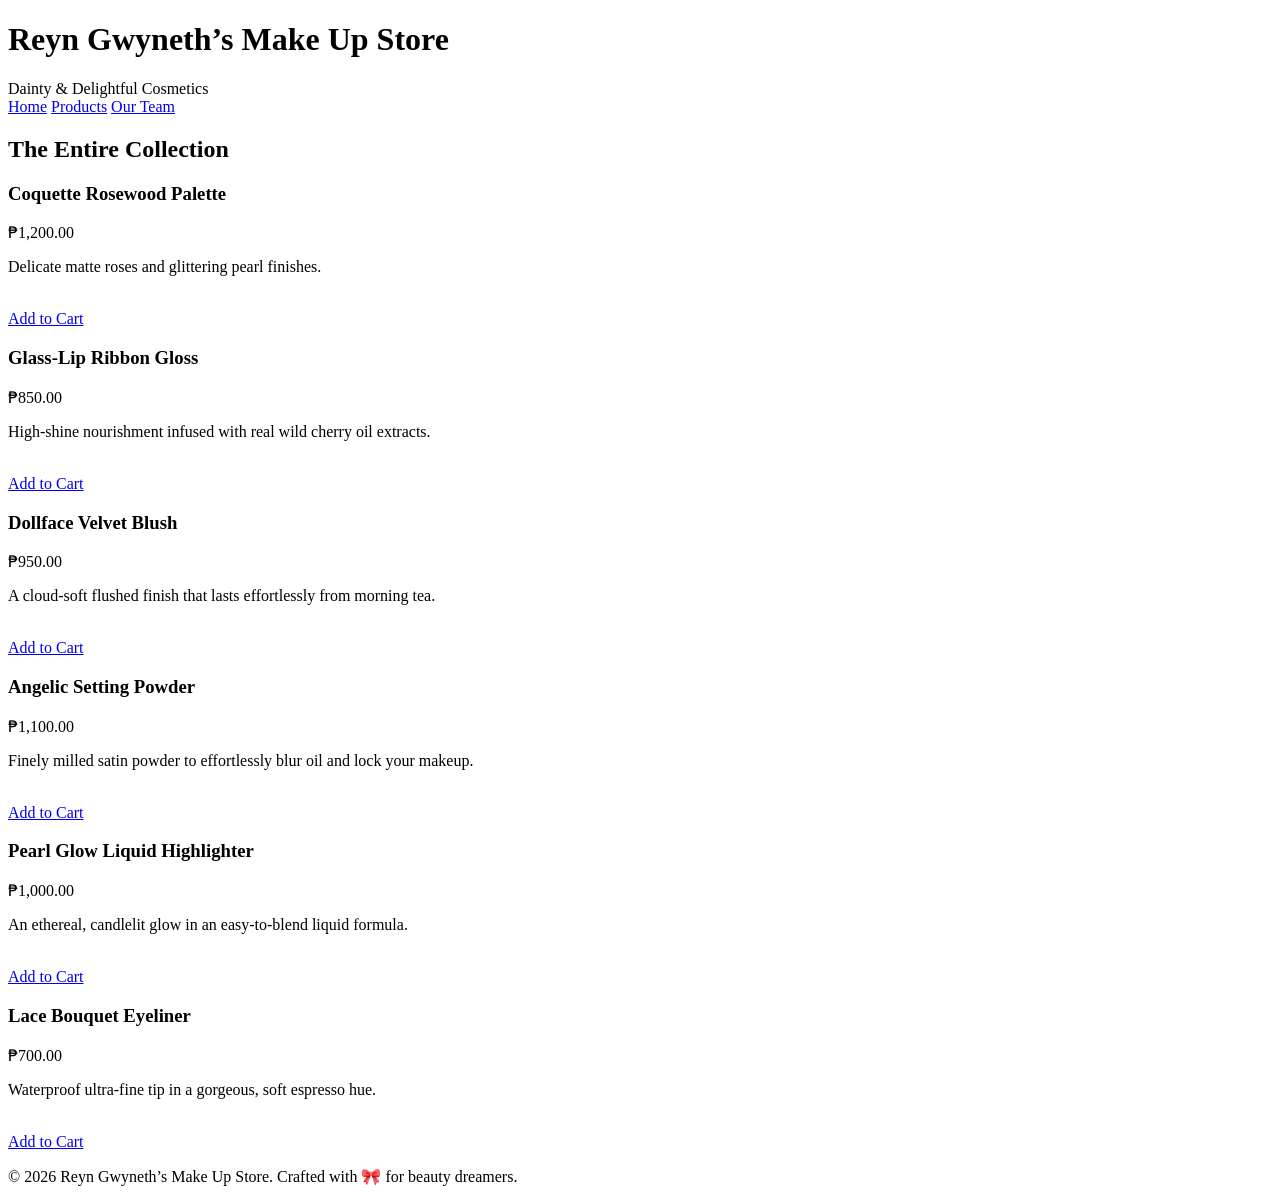
==== products.html @ 77e6851c "Add files via upload" ====
<!DOCTYPE html>
<html lang="en">
<head>
    <meta charset="UTF-8">
    <meta name="viewport" content="width=device-width, initial-scale=1.0">
    <title>Products - Reyn Gwyneth’s Make Up Store</title>
    <link rel="stylesheet" href="css/style.css">
</head>
<body>
    <header>
        <div class="logo-container">
            <h1>Reyn Gwyneth’s Make Up Store</h1>
            <span>Dainty & Delightful Cosmetics</span>
        </div>
        <nav>
            <a href="index.html">Home</a>
            <a href="products.html">Products</a>
            <a href="team.html">Our Team</a>
        </nav>
    </header>

    <main class="container">
        <h2 class="section-title">The Entire Collection</h2>
        <div class="grid-3">
            <div class="card">
                <h3>Coquette Rosewood Palette</h3>
                <p class="price">₱1,200.00</p>
                <p>Delicate matte roses and glittering pearl finishes.</p>
                <br><a href="#" class="btn">Add to Cart</a>
            </div>
            <div class="card">
                <h3>Glass-Lip Ribbon Gloss</h3>
                <p class="price">₱850.00</p>
                <p>High-shine nourishment infused with real wild cherry oil extracts.</p>
                <br><a href="#" class="btn">Add to Cart</a>
            </div>
            <div class="card">
                <h3>Dollface Velvet Blush</h3>
                <p class="price">₱950.00</p>
                <p>A cloud-soft flushed finish that lasts effortlessly from morning tea.</p>
                <br><a href="#" class="btn">Add to Cart</a>
            </div>
            <div class="card">
                <h3>Angelic Setting Powder</h3>
                <p class="price">₱1,100.00</p>
                <p>Finely milled satin powder to effortlessly blur oil and lock your makeup.</p>
                <br><a href="#" class="btn">Add to Cart</a>
            </div>
            <div class="card">
                <h3>Pearl Glow Liquid Highlighter</h3>
                <p class="price">₱1,000.00</p>
                <p>An ethereal, candlelit glow in an easy-to-blend liquid formula.</p>
                <br><a href="#" class="btn">Add to Cart</a>
            </div>
            <div class="card">
                <h3>Lace Bouquet Eyeliner</h3>
                <p class="price">₱700.00</p>
                <p>Waterproof ultra-fine tip in a gorgeous, soft espresso hue.</p>
                <br><a href="#" class="btn">Add to Cart</a>
            </div>
        </div>
    </main>

    <footer>
        <p>&copy; 2026 Reyn Gwyneth’s Make Up Store. Crafted with 🎀 for beauty dreamers.</p>
    </footer>
</body>
</html>
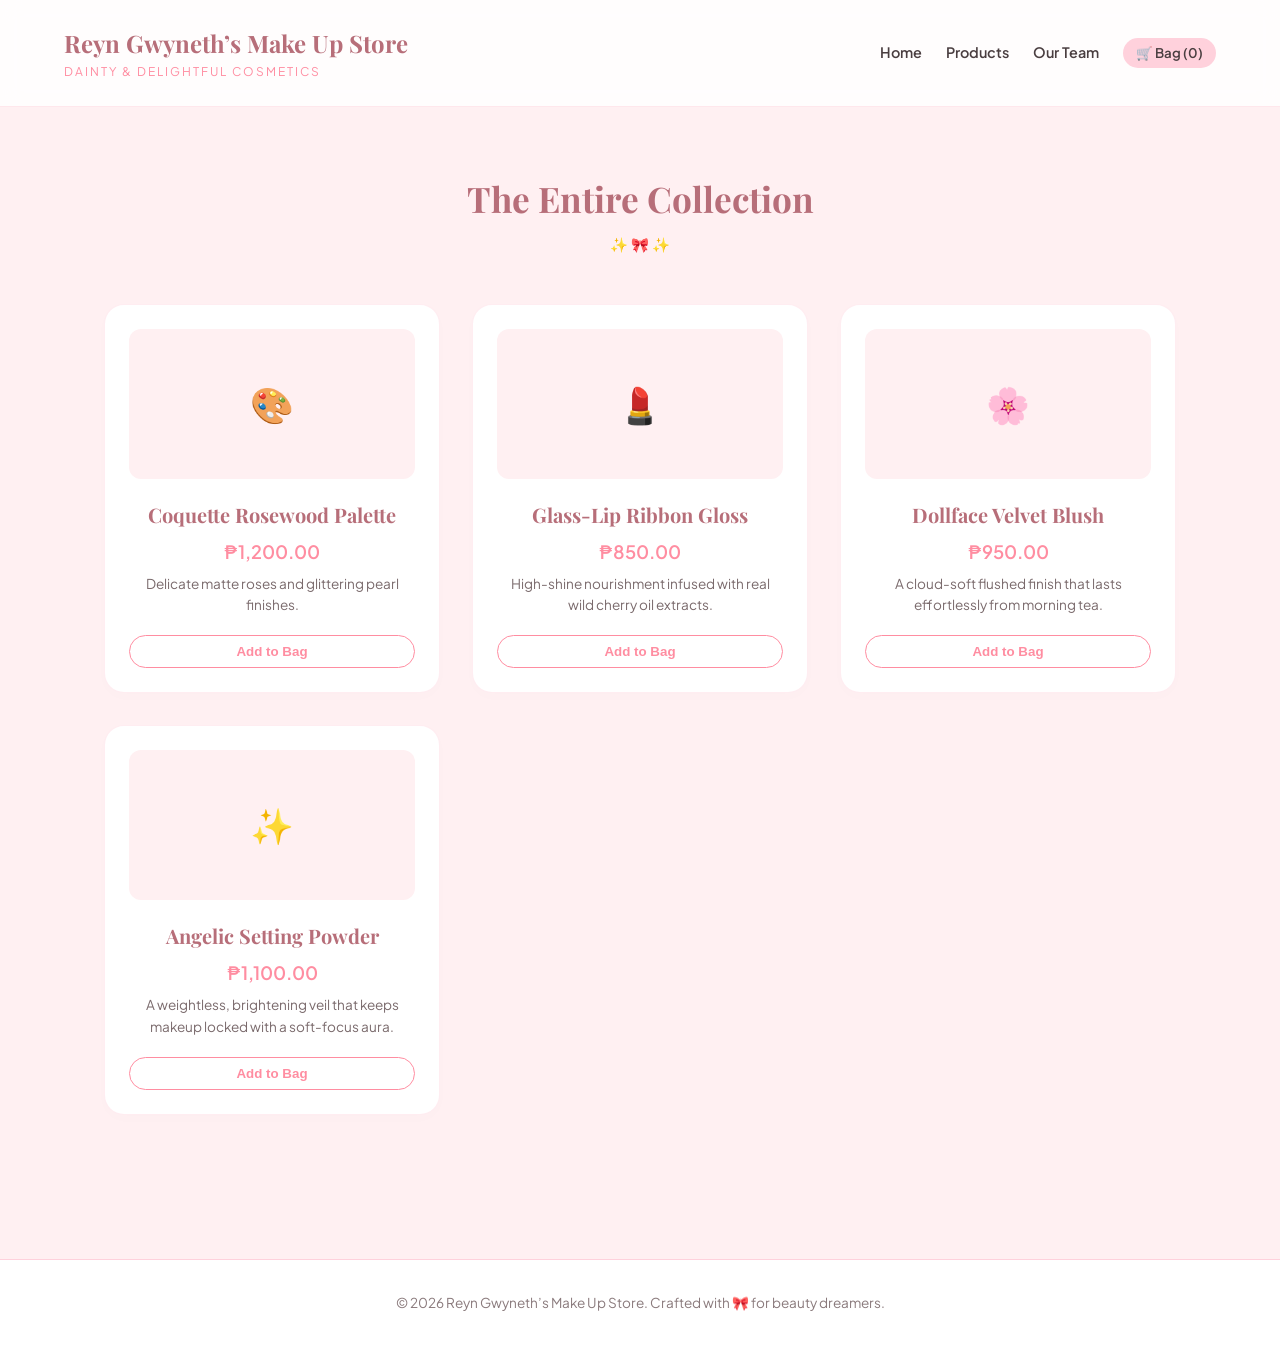
==== commit 4ba550c7: "Add products.html for makeup store collection" ====
--- a/products.html
+++ b/products.html
@@ -3,66 +3,304 @@
 <head>
     <meta charset="UTF-8">
     <meta name="viewport" content="width=device-width, initial-scale=1.0">
-    <title>Products - Reyn Gwyneth’s Make Up Store</title>
-    <link rel="stylesheet" href="css/style.css">
+    <title>The Entire Collection - Reyn Gwyneth’s Make Up Store</title>
+    
+    <!-- Elegant Typography -->
+    <link rel="preconnect" href="https://fonts.googleapis.com">
+    <link rel="preconnect" href="https://fonts.gstatic.com" crossorigin>
+    <link href="https://fonts.googleapis.com/css2?family=Playfair+Display:ital,wght@0,400..700;1,400..700&family=Plus+Jakarta+Sans:wght@300;400;600&display=swap" rel="stylesheet">
+    
+    <style>
+        /* --- Girly Theme Variables --- */
+        :root {
+            --pink-light: #FFF0F2;
+            --pink-base: #FFD1DC;
+            --pink-dark: #FF8DA1;
+            --rose-gold: #B76E79;
+            --text-color: #4A3E40;
+            --white: #FFFFFF;
+            --font-serif: 'Playfair Display', serif;
+            --font-sans: 'Plus Jakarta Sans', sans-serif;
+            --shadow: 0 8px 24px rgba(255, 141, 161, 0.15);
+            --transition: all 0.3s ease;
+        }
+
+        * {
+            box-sizing: border-box;
+            margin: 0;
+            padding: 0;
+        }
+
+        body {
+            font-family: var(--font-sans);
+            color: var(--text-color);
+            background-color: var(--pink-light);
+            line-height: 1.6;
+            overflow-x: hidden;
+        }
+
+        /* Pretty pink scrollbar */
+        ::-webkit-scrollbar {
+            width: 8px;
+        }
+        ::-webkit-scrollbar-track {
+            background: var(--pink-light);
+        }
+        ::-webkit-scrollbar-thumb {
+            background: var(--pink-base);
+            border-radius: 10px;
+        }
+
+        /* --- Header & Navigation --- */
+        header {
+            background-color: rgba(255, 255, 255, 0.85);
+            backdrop-filter: blur(10px);
+            padding: 1.5rem 5%;
+            display: flex;
+            justify-content: space-between;
+            align-items: center;
+            position: sticky;
+            top: 0;
+            z-index: 1000;
+            border-bottom: 1px solid rgba(255, 209, 220, 0.5);
+        }
+
+        .logo-area h1 {
+            font-family: var(--font-serif);
+            font-size: 1.5rem;
+            color: var(--rose-gold);
+            font-weight: 700;
+        }
+
+        .logo-area span {
+            font-size: 0.75rem;
+            text-transform: uppercase;
+            letter-spacing: 2px;
+            color: var(--pink-dark);
+            display: block;
+        }
+
+        nav {
+            display: flex;
+            gap: 1.5rem;
+            align-items: center;
+        }
+
+        nav a {
+            text-decoration: none;
+            color: var(--text-color);
+            font-weight: 600;
+            font-size: 0.9rem;
+            transition: var(--transition);
+        }
+
+        nav a:hover {
+            color: var(--pink-dark);
+        }
+
+        .cart-icon {
+            background: var(--pink-base);
+            border: none;
+            padding: 0.4rem 0.8rem;
+            border-radius: 20px;
+            font-family: var(--font-sans);
+            font-weight: 600;
+            color: var(--text-color);
+            cursor: pointer;
+        }
+
+        /* --- Product Layout Grid --- */
+        main {
+            padding: 4rem 5%;
+            max-width: 1200px;
+            margin: 0 auto;
+        }
+
+        .section-title {
+            text-align: center;
+            font-family: var(--font-serif);
+            font-size: 2.2rem;
+            color: var(--rose-gold);
+            margin-bottom: 3rem;
+        }
+
+        .section-title::after {
+            content: '✨ 🎀 ✨';
+            display: block;
+            font-size: 0.9rem;
+            margin-top: 0.4rem;
+        }
+
+        .product-grid {
+            display: grid;
+            grid-template-columns: repeat(auto-fit, minmax(260px, 1fr));
+            gap: 2rem;
+        }
+
+        .product-card {
+            background: var(--white);
+            border-radius: 20px;
+            padding: 1.5rem;
+            text-align: center;
+            border: 1px solid rgba(255, 209, 220, 0.4);
+            transition: var(--transition);
+            display: flex;
+            flex-direction: column;
+            justify-content: space-between;
+            box-shadow: 0 4px 15px rgba(0,0,0,0.01);
+        }
+
+        .product-card:hover {
+            transform: translateY(-5px);
+            box-shadow: var(--shadow);
+            border-color: var(--pink-base);
+        }
+
+        .product-img-placeholder {
+            width: 100%;
+            height: 150px;
+            background-color: var(--pink-light);
+            border-radius: 12px;
+            margin-bottom: 1.2rem;
+            display: flex;
+            align-items: center;
+            justify-content: center;
+            font-size: 2.2rem;
+        }
+
+        .product-card h3 {
+            font-family: var(--font-serif);
+            font-size: 1.25rem;
+            color: var(--rose-gold);
+            margin-bottom: 0.4rem;
+        }
+
+        .price {
+            font-weight: 600;
+            color: var(--pink-dark);
+            font-size: 1.15rem;
+            margin-bottom: 0.4rem;
+        }
+
+        .description {
+            font-size: 0.85rem;
+            color: #7a6a6c;
+            margin-bottom: 1.2rem;
+        }
+
+        .add-to-cart-btn {
+            background: transparent;
+            border: 1.5px solid var(--pink-dark);
+            color: var(--pink-dark);
+            padding: 0.5rem 1.2rem;
+            border-radius: 20px;
+            font-weight: 600;
+            cursor: pointer;
+            transition: var(--transition);
+            width: 100%;
+        }
+
+        .add-to-cart-btn:hover {
+            background: var(--pink-dark);
+            color: var(--white);
+        }
+
+        footer {
+            background-color: var(--white);
+            text-align: center;
+            padding: 2rem 1.5rem;
+            margin-top: 5rem;
+            border-top: 1px solid var(--pink-base);
+            font-size: 0.85rem;
+            color: #8a7a7c;
+        }
+
+        /* Mobile Responsiveness */
+        @media (max-width: 768px) {
+            header {
+                flex-direction: column;
+                gap: 1rem;
+                text-align: center;
+            }
+        }
+    </style>
 </head>
 <body>
+
     <header>
-        <div class="logo-container">
+        <div class="logo-area">
             <h1>Reyn Gwyneth’s Make Up Store</h1>
-            <span>Dainty & Delightful Cosmetics</span>
+            <span>Dainty &amp; Delightful Cosmetics</span>
         </div>
         <nav>
             <a href="index.html">Home</a>
             <a href="products.html">Products</a>
             <a href="team.html">Our Team</a>
+            <button class="cart-icon">🛒 Bag (<span id="cart-count">0</span>)</button>
         </nav>
     </header>
 
-    <main class="container">
+    <main>
         <h2 class="section-title">The Entire Collection</h2>
-        <div class="grid-3">
-            <div class="card">
-                <h3>Coquette Rosewood Palette</h3>
-                <p class="price">₱1,200.00</p>
-                <p>Delicate matte roses and glittering pearl finishes.</p>
-                <br><a href="#" class="btn">Add to Cart</a>
+        
+        <div class="product-grid">
+            <!-- Product 1 -->
+            <div class="product-card">
+                <div>
+                    <div class="product-img-placeholder">🎨</div>
+                    <h3>Coquette Rosewood Palette</h3>
+                    <p class="price">₱1,200.00</p>
+                    <p class="description">Delicate matte roses and glittering pearl finishes.</p>
+                </div>
+                <button class="add-to-cart-btn" onclick="addToCart()">Add to Bag</button>
             </div>
-            <div class="card">
-                <h3>Glass-Lip Ribbon Gloss</h3>
-                <p class="price">₱850.00</p>
-                <p>High-shine nourishment infused with real wild cherry oil extracts.</p>
-                <br><a href="#" class="btn">Add to Cart</a>
+
+            <!-- Product 2 -->
+            <div class="product-card">
+                <div>
+                    <div class="product-img-placeholder">💄</div>
+                    <h3>Glass-Lip Ribbon Gloss</h3>
+                    <p class="price">₱850.00</p>
+                    <p class="description">High-shine nourishment infused with real wild cherry oil extracts.</p>
+                </div>
+                <button class="add-to-cart-btn" onclick="addToCart()">Add to Bag</button>
             </div>
-            <div class="card">
-                <h3>Dollface Velvet Blush</h3>
-                <p class="price">₱950.00</p>
-                <p>A cloud-soft flushed finish that lasts effortlessly from morning tea.</p>
-                <br><a href="#" class="btn">Add to Cart</a>
+
+            <!-- Product 3 -->
+            <div class="product-card">
+                <div>
+                    <div class="product-img-placeholder">🌸</div>
+                    <h3>Dollface Velvet Blush</h3>
+                    <p class="price">₱950.00</p>
+                    <p class="description">A cloud-soft flushed finish that lasts effortlessly from morning tea.</p>
+                </div>
+                <button class="add-to-cart-btn" onclick="addToCart()">Add to Bag</button>
             </div>
-            <div class="card">
-                <h3>Angelic Setting Powder</h3>
-                <p class="price">₱1,100.00</p>
-                <p>Finely milled satin powder to effortlessly blur oil and lock your makeup.</p>
-                <br><a href="#" class="btn">Add to Cart</a>
-            </div>
-            <div class="card">
-                <h3>Pearl Glow Liquid Highlighter</h3>
-                <p class="price">₱1,000.00</p>
-                <p>An ethereal, candlelit glow in an easy-to-blend liquid formula.</p>
-                <br><a href="#" class="btn">Add to Cart</a>
-            </div>
-            <div class="card">
-                <h3>Lace Bouquet Eyeliner</h3>
-                <p class="price">₱700.00</p>
-                <p>Waterproof ultra-fine tip in a gorgeous, soft espresso hue.</p>
-                <br><a href="#" class="btn">Add to Cart</a>
+
+            <!-- Product 4 -->
+            <div class="product-card">
+                <div>
+                    <div class="product-img-placeholder">✨</div>
+                    <h3>Angelic Setting Powder</h3>
+                    <p class="price">₱1,100.00</p>
+                    <p class="description">A weightless, brightening veil that keeps makeup locked with a soft-focus aura.</p>
+                </div>
+                <button class="add-to-cart-btn" onclick="addToCart()">Add to Bag</button>
             </div>
         </div>
     </main>
 
     <footer>
-        <p>&copy; 2026 Reyn Gwyneth’s Make Up Store. Crafted with 🎀 for beauty dreamers.</p>
+        <p>© 2026 Reyn Gwyneth’s Make Up Store. Crafted with 🎀 for beauty dreamers.</p>
     </footer>
+
+    <script>
+        let count = 0;
+        function addToCart() {
+            count++;
+            document.getElementById('cart-count').innerText = count;
+            alert("Added to your beauty bag! 💖✨");
+        }
+    </script>
 </body>
 </html>
